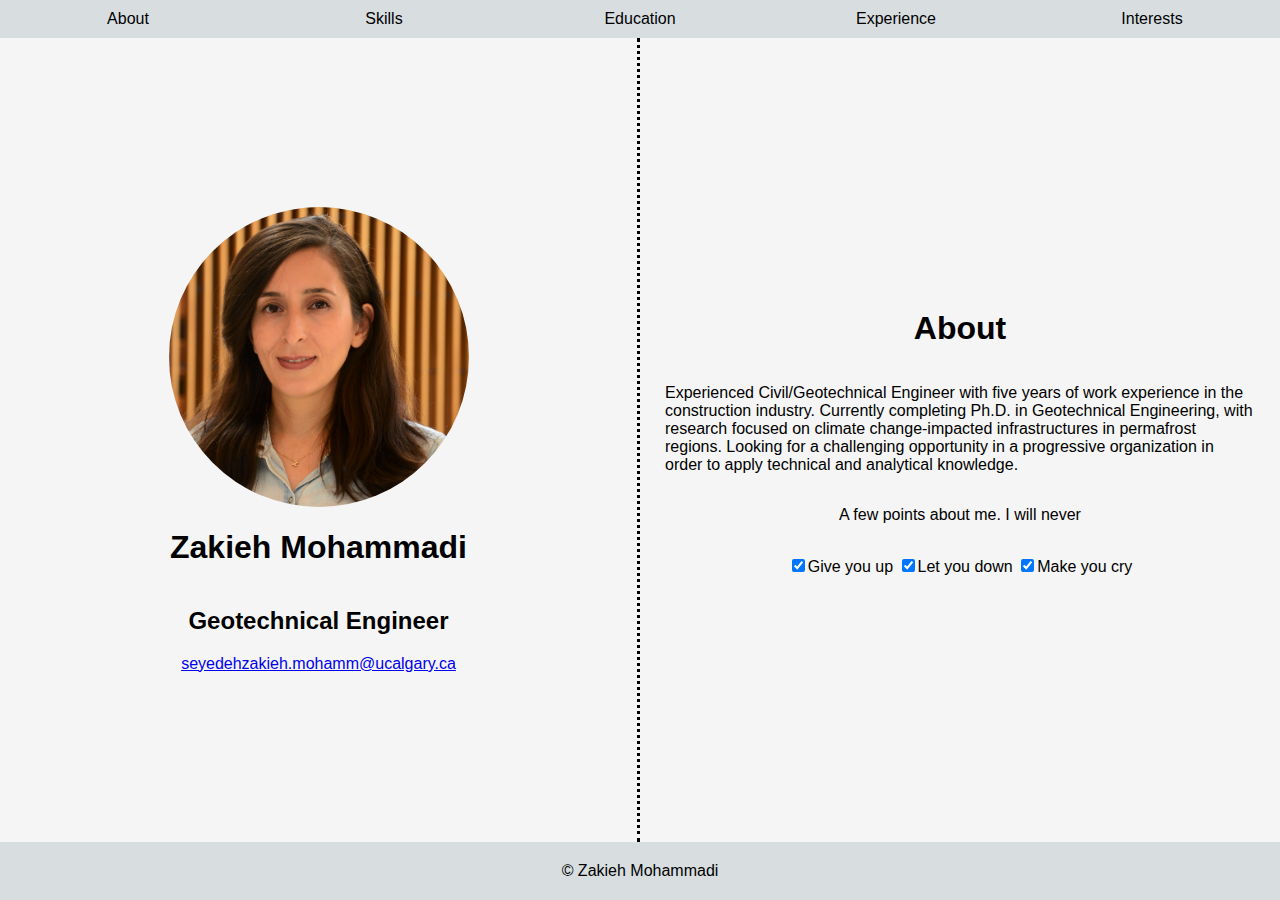
==== index.html @ 5805767b "adding all the updates" ====
<!DOCTYPE html>
<html lang="en-US">
  <head>
    <meta charset="utf-8" />
    <meta name="viewport" content="width=device-width" />
    <link rel="stylesheet" href="style.css" />
    <title>Page Title</title>
  </head>
  <body>
    <!-- Main Content -->
    <div id="container">
      <header>
        <nav>
          <ul>
            <li><a href="index.html">About</a></li>
            <li><a href="skills.html">Skills</a></li>
            <li><a href="education.html">Education</a></li>
            <li><a href="experinece.html">Experience</a></li>
            <li><a href="interests.html">Interests</a></li>
          </ul>
        </nav>
      </header class="padding-20">
      <div class="flex-container">
        <div class="left-box">
          <img
            src="HTML_Profile_pic.jpg"
            alt="profile picture"
            height="300"
            width="300"
          />
          <h1>Zakieh Mohammadi</h1>
          <h2>Geotechnical Engineer</h2>
          <a href="mailto:seyedehzakieh.mohamm@ucalgary.ca"
            >seyedehzakieh.mohamm@ucalgary.ca</a
          >
        </div>

        <div class="right-box">
          <h1>About</h1>
          <p class="font_2em">
            Experienced Civil/Geotechnical Engineer with five years of work
            experience in the construction industry. Currently completing Ph.D.
            in Geotechnical Engineering, with research focused on climate
            change-impacted infrastructures in permafrost regions. Looking for a
            challenging opportunity in a progressive organization in order to
            apply technical and analytical knowledge.
          </p>
          <p class="right-aligned">A few points about me. I will never</p>
          <p>
            <!-- checked attribute at the end makes the box checked -->
            <input type="checkbox" checked />Give you up
            <input type="checkbox" checked />Let you down
            <input type="checkbox" checked />Make you cry
          </p>
        </div>
      </div>
      <footer class="padding-20"><span>&copy;</span> Zakieh Mohammadi</footer>
    </div>
  </body>
</html>
---- style.css ----
body {
    margin: 0;
  }
  #container {
    background: rgb(245, 245, 245);
    width: 100%;
    display: flex;
    flex-direction: column;
    min-height: 100vh;
    font-family: Arial, Helvetica, sans-serif;
  }

  header, footer{
    background-color: rgb(216, 222, 224);
    text-align: center;
    font-family: Arial, Helvetica, sans-serif;
    pad: 5pt;
    
  }


@media screen and (min-width: 640px){
    .flex-container {
        display: flex;
        align-items: stretch;
        padding: 0px;
        flex: 1 0 0
    }    
}
.left-box{
    background-color: rgb(245, 245, 245);
    flex: 1;
    height: 100%;
    display: flex;
    flex-direction: column;
    align-items: center;
    border-right-style: dotted ;
    padding: 25px;
   justify-content: center;
}
.right-box{
    background: rgb(245, 245, 245);
    flex: 0 1 50%;
    display: flex;
    flex-direction: column;
    align-items: center;
    justify-content: center;

    
    padding: 25px;
}
p.center-aligned {
    text-align: center;
  }
  p.right-aligned {
    text-align: right;
  }


  ul {
    list-style: none;
    margin: 0;
    padding: 0;
    display: flex;
    background: red;
  }
  li {
    background: lightgray;
    flex: 1;
    text-align: center;
  }
  nav a {
    text-decoration: none;
    color: black;
    display: block;
    padding: 10px;
    font-size: 1em;
  }
  @media only screen and (max-width: 900px) {
    nav a {
      font-size: 1em;
    }
  }
  li:nth-of-type(1) {
    background: rgb(216, 222, 224);
  }
  li:nth-of-type(2) {
    background: rgb(216, 222, 224);
  }
  li:nth-of-type(3) {
    background: rgb(216, 222, 224);
  }
  li:nth-of-type(4) {
    background: rgb(216, 222, 224);
  }
  li:nth-of-type(5) {
    background: rgb(216, 222, 224);
  }

  img {
    border-radius: 100%;
  }
  .padding-20 {
    padding: 20px;
  }

  p.font-2em{
    font-size: 2em;
  }

  * {box-sizing: border-box}

  .container {
    width: 100%;
    background-color: rgb(245, 245, 245);
  }

  .skills {
    text-align: right;
    padding-top: 10px;
    padding-bottom: 10px;
    color: white;
  }
  
  .geo-studio {width: 90%; background-color: #808080;}
  .R {width: 80%; background-color: #808080;}
  .python {width: 65%; background-color: #808080;}
  .html-css {width: 60%; background-color: #808080;}

 ul#a {
    list-style-type: circle;
    list-style-position: outside;
   }

 li#a {
    background: rgb(245, 245, 245);
    line-height: 1.6;
    justify-self: start;
     }
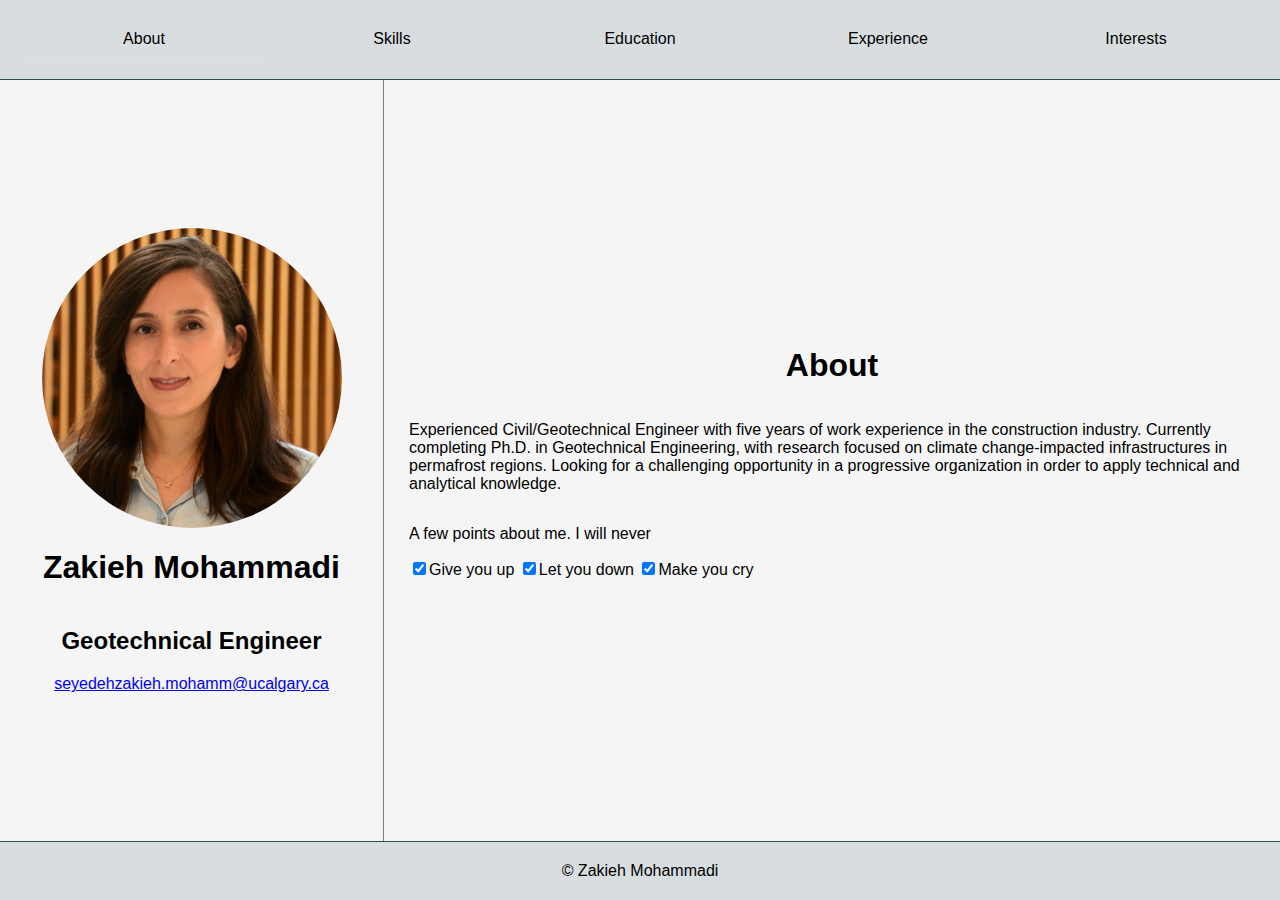
==== commit dc376f55: "changed header and footer" ====
--- a/index.html
+++ b/index.html
@@ -9,10 +9,10 @@
   <body>
     <!-- Main Content -->
     <div id="container">
-      <header>
+      <header style="border-bottom: solid 1px darkslategray;" class="padding-20">
         <nav>
           <ul>
-            <li><a href="index.html">About</a></li>
+            <li class="nav-tabs"><a href="index.html">About</a></li>
             <li><a href="skills.html">Skills</a></li>
             <li><a href="education.html">Education</a></li>
             <li><a href="experinece.html">Experience</a></li>
@@ -45,16 +45,18 @@
             challenging opportunity in a progressive organization in order to
             apply technical and analytical knowledge.
           </p>
-          <p class="right-aligned">A few points about me. I will never</p>
+          <div class="left-aligned">
+            <p>A few points about me. I will never</p>
           <p>
-            <!-- checked attribute at the end makes the box checked -->
             <input type="checkbox" checked />Give you up
             <input type="checkbox" checked />Let you down
             <input type="checkbox" checked />Make you cry
           </p>
+          </div>
+          
         </div>
       </div>
-      <footer class="padding-20"><span>&copy;</span> Zakieh Mohammadi</footer>
+      <footer style="border-top: solid 1px darkslategray;" class="padding-20"><span>&copy;</span> Zakieh Mohammadi</footer>
     </div>
   </body>
 </html>
--- a/style.css
+++ b/style.css
@@ -34,13 +34,13 @@
     display: flex;
     flex-direction: column;
     align-items: center;
-    border-right-style: dotted ;
+    border-right: solid gray 1px;
     padding: 25px;
    justify-content: center;
 }
 .right-box{
     background: rgb(245, 245, 245);
-    flex: 0 1 50%;
+    flex: 0 1 70%;
     display: flex;
     flex-direction: column;
     align-items: center;
@@ -49,11 +49,12 @@
     
     padding: 25px;
 }
-p.center-aligned {
+.center-aligned {
     text-align: center;
   }
-  p.right-aligned {
-    text-align: right;
+
+  .left-aligned {
+    align-self: flex-start;
   }
 
 
@@ -108,6 +109,10 @@
     font-size: 2em;
   }
 
+  .nav-tabs {
+    border-bottom: 1px solid #dee2e6;
+  }
+
   * {box-sizing: border-box}
 
   .container {
@@ -137,4 +142,6 @@
     line-height: 1.6;
     justify-self: start;
      }
+
+     i.arrow:before{content:'\f138'}
     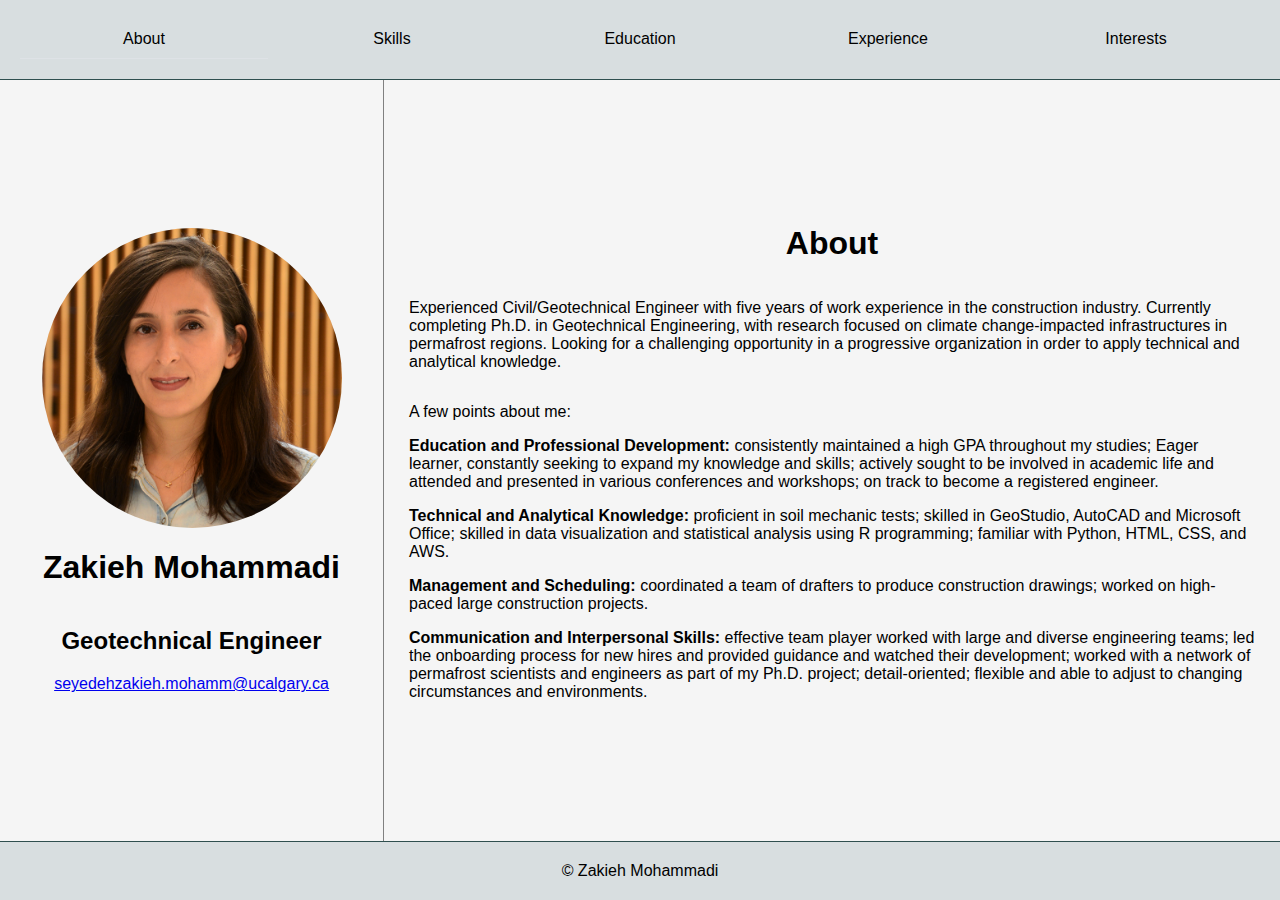
==== commit e164f0aa: "edited interests tab" ====
--- a/index.html
+++ b/index.html
@@ -46,12 +46,11 @@
             apply technical and analytical knowledge.
           </p>
           <div class="left-aligned">
-            <p>A few points about me. I will never</p>
-          <p>
-            <input type="checkbox" checked />Give you up
-            <input type="checkbox" checked />Let you down
-            <input type="checkbox" checked />Make you cry
-          </p>
+            <p>A few points about me:</p>
+            <p><strong>Education and Professional Development: </strong>consistently maintained a high GPA throughout my studies; Eager learner, constantly seeking to expand my knowledge and skills; actively sought to be involved in academic life and attended and presented in various conferences and workshops; on track to become a registered engineer.</p>
+            <p><strong>Technical and Analytical Knowledge: </strong>proficient in soil mechanic tests; skilled in GeoStudio, AutoCAD and Microsoft Office; skilled in data visualization and statistical analysis using R programming; familiar with Python, HTML, CSS, and AWS.</p>
+            <P><strong>Management and Scheduling: </strong>coordinated a team of drafters to produce construction drawings; worked on high-paced large construction projects.</P>
+            <P><strong>Communication and Interpersonal Skills: </strong>effective team player worked with large and diverse engineering teams; led the onboarding process for new hires and provided guidance and watched their development; worked with a network of permafrost scientists and engineers as part of my Ph.D. project; detail-oriented; flexible and able to adjust to changing circumstances and environments.</P>
           </div>
           
         </div>
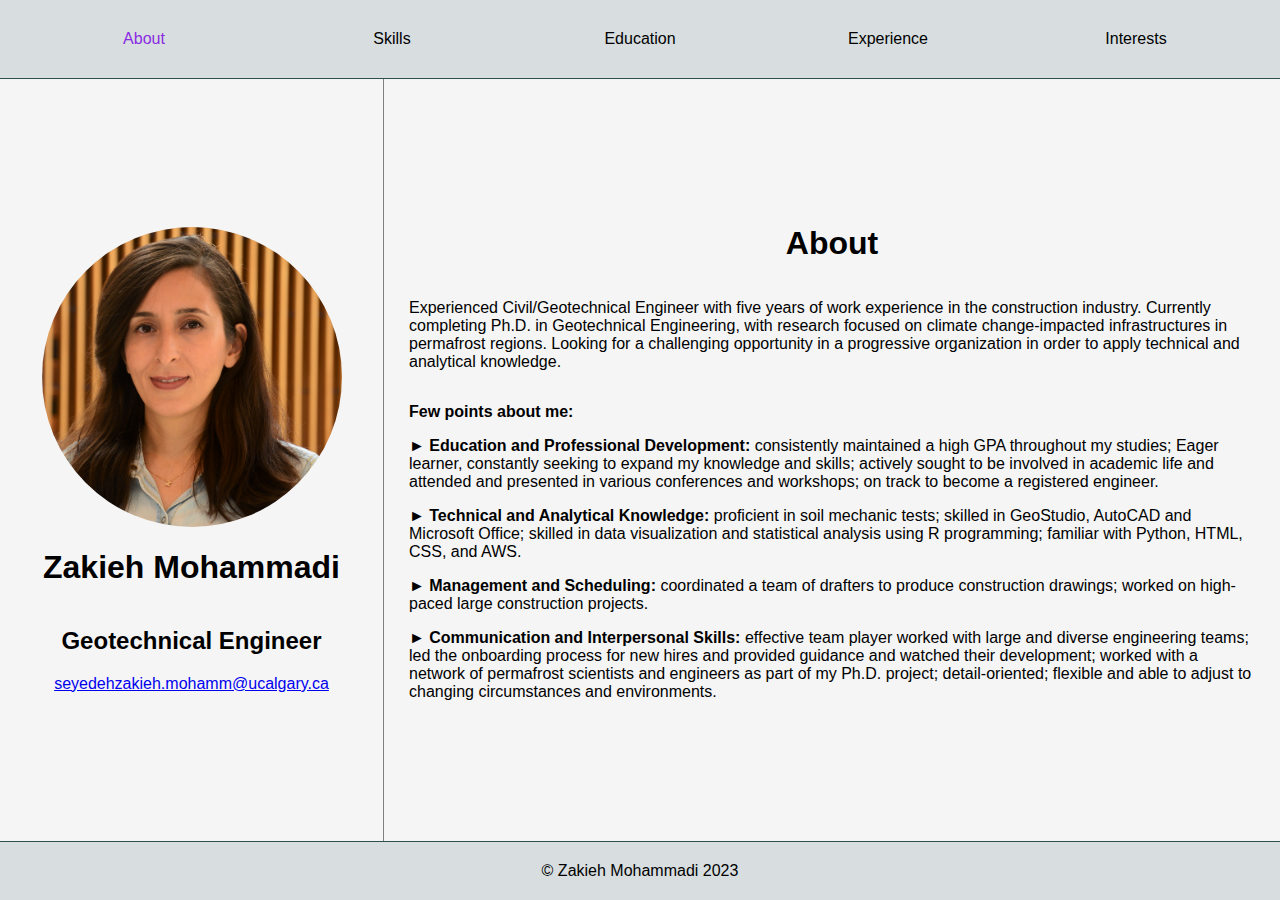
==== commit c4f29739: "Modified color of current tab to purple" ====
--- a/index.html
+++ b/index.html
@@ -12,7 +12,7 @@
       <header style="border-bottom: solid 1px darkslategray;" class="padding-20">
         <nav>
           <ul>
-            <li class="nav-tabs"><a href="index.html">About</a></li>
+            <li><a href="index.html" style="color: blueviolet">About</a></li>
             <li><a href="skills.html">Skills</a></li>
             <li><a href="education.html">Education</a></li>
             <li><a href="experinece.html">Experience</a></li>
@@ -46,16 +46,16 @@
             apply technical and analytical knowledge.
           </p>
           <div class="left-aligned">
-            <p>A few points about me:</p>
-            <p><strong>Education and Professional Development: </strong>consistently maintained a high GPA throughout my studies; Eager learner, constantly seeking to expand my knowledge and skills; actively sought to be involved in academic life and attended and presented in various conferences and workshops; on track to become a registered engineer.</p>
-            <p><strong>Technical and Analytical Knowledge: </strong>proficient in soil mechanic tests; skilled in GeoStudio, AutoCAD and Microsoft Office; skilled in data visualization and statistical analysis using R programming; familiar with Python, HTML, CSS, and AWS.</p>
-            <P><strong>Management and Scheduling: </strong>coordinated a team of drafters to produce construction drawings; worked on high-paced large construction projects.</P>
-            <P><strong>Communication and Interpersonal Skills: </strong>effective team player worked with large and diverse engineering teams; led the onboarding process for new hires and provided guidance and watched their development; worked with a network of permafrost scientists and engineers as part of my Ph.D. project; detail-oriented; flexible and able to adjust to changing circumstances and environments.</P>
+            <p><strong>Few points about me:</strong> </p>
+            <p><strong>&#9658; Education and Professional Development: </strong>consistently maintained a high GPA throughout my studies; Eager learner, constantly seeking to expand my knowledge and skills; actively sought to be involved in academic life and attended and presented in various conferences and workshops; on track to become a registered engineer.</p>
+            <p><strong>&#9658; Technical and Analytical Knowledge: </strong>proficient in soil mechanic tests; skilled in GeoStudio, AutoCAD and Microsoft Office; skilled in data visualization and statistical analysis using R programming; familiar with Python, HTML, CSS, and AWS.</p>
+            <P><strong>&#9658; Management and Scheduling: </strong>coordinated a team of drafters to produce construction drawings; worked on high-paced large construction projects.</P>
+            <P><strong>&#9658; Communication and Interpersonal Skills: </strong>effective team player worked with large and diverse engineering teams; led the onboarding process for new hires and provided guidance and watched their development; worked with a network of permafrost scientists and engineers as part of my Ph.D. project; detail-oriented; flexible and able to adjust to changing circumstances and environments.</P>
           </div>
           
         </div>
       </div>
-      <footer style="border-top: solid 1px darkslategray;" class="padding-20"><span>&copy;</span> Zakieh Mohammadi</footer>
+      <footer style="border-top: solid 1px darkslategray;" class="padding-20"><span>&copy;</span> Zakieh Mohammadi 2023</footer>
     </div>
   </body>
 </html>
--- a/style.css
+++ b/style.css
@@ -19,14 +19,7 @@
   }
 
 
-@media screen and (min-width: 640px){
-    .flex-container {
-        display: flex;
-        align-items: stretch;
-        padding: 0px;
-        flex: 1 0 0
-    }    
-}
+
 .left-box{
     background-color: rgb(245, 245, 245);
     flex: 1;
@@ -34,7 +27,7 @@
     display: flex;
     flex-direction: column;
     align-items: center;
-    border-right: solid gray 1px;
+    
     padding: 25px;
    justify-content: center;
 }
@@ -58,17 +51,19 @@
   }
 
 
-  ul {
+  header ul {
     list-style: none;
     margin: 0;
     padding: 0;
     display: flex;
     background: red;
   }
-  li {
-    background: lightgray;
+  header li {
+    /* background: lightgray; */
     flex: 1;
     text-align: center;
+    background: rgb(216, 222, 224);
+
   }
   nav a {
     text-decoration: none;
@@ -82,21 +77,8 @@
       font-size: 1em;
     }
   }
-  li:nth-of-type(1) {
-    background: rgb(216, 222, 224);
-  }
-  li:nth-of-type(2) {
-    background: rgb(216, 222, 224);
-  }
-  li:nth-of-type(3) {
-    background: rgb(216, 222, 224);
-  }
-  li:nth-of-type(4) {
-    background: rgb(216, 222, 224);
-  }
-  li:nth-of-type(5) {
-    background: rgb(216, 222, 224);
-  }
+
+ 
 
   img {
     border-radius: 100%;
@@ -132,6 +114,23 @@
   .python {width: 65%; background-color: #808080;}
   .html-css {width: 60%; background-color: #808080;}
 
+  
+  
+  ul.my-bullets {
+    list-style-type: none;
+    flex: none;
+    line-height: 2;
+  }
+  
+  ul.my-bullets li {
+    list-style-type: disc;
+    height: 5px;
+    width: 5px;
+    padding-left: 10px;
+    flex: none;
+    line-height: 1.6;
+  }
+
  ul#a {
     list-style-type: circle;
     list-style-position: outside;
@@ -144,4 +143,17 @@
      }
 
      i.arrow:before{content:'\f138'}
+
+
+     @media screen and (min-width: 640px){
+      .flex-container {
+          display: flex;
+          align-items: stretch;
+          padding: 0px;
+          flex: 1 0 0;
+      }    
+      .left-box {
+        border-right: solid gray 1px;
+      }
+  }
     